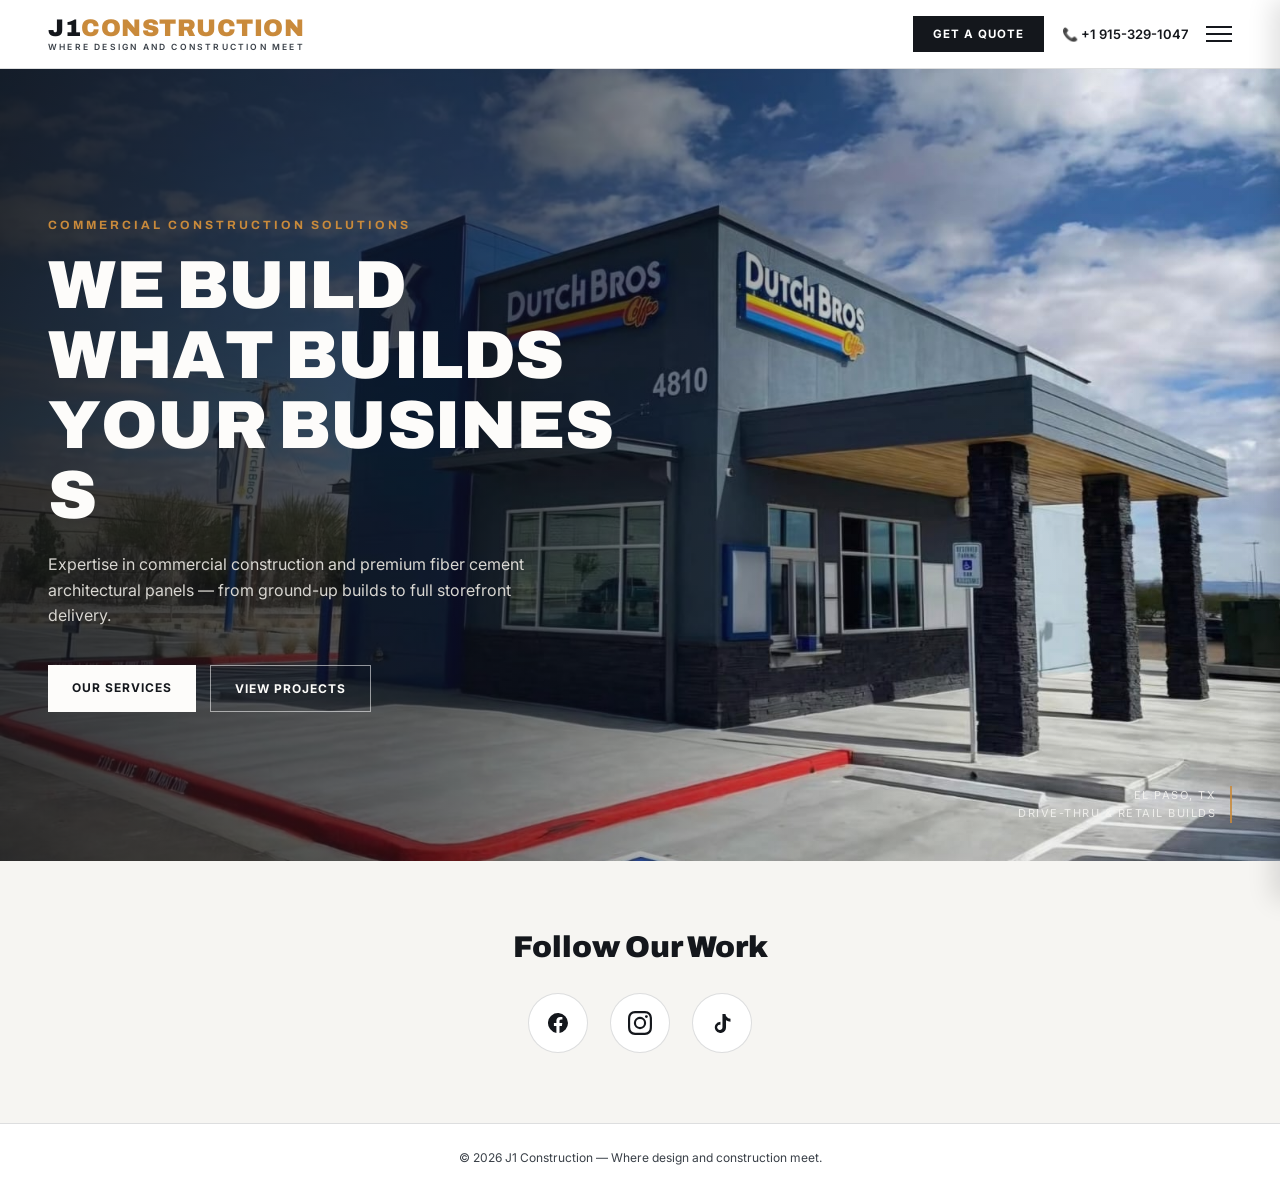
==== index.html @ 25db6960 "Add files via upload" ====
<!DOCTYPE html>
<html lang="en">
<head>
<meta charset="UTF-8">
<meta name="viewport" content="width=device-width, initial-scale=1.0">
<title>J1 Construction — Where Design and Construction Meet</title>
<link rel="icon" type="image/png" href="assets/j1.png">
<link rel="stylesheet" href="css/styles.css">
</head>
<body>

<header>
  <a href="index.html" class="logo">
    <div class="mark">J1<span>CONSTRUCTION</span></div>
    <div class="tag">WHERE DESIGN AND CONSTRUCTION MEET</div>
  </a>

  <nav id="mainNav">
    <a href="index.html" class="active">Home</a>
    <a href="services.html">Services</a>
    <a href="projects.html">Our Projects</a>
    <a href="quote.html">Get a Quote</a>
  </nav>
  <div class="nav-backdrop" id="navBackdrop"></div>

  <div class="header-right">
    <a href="quote.html" class="quote-btn"><span class="long">Get a </span>Quote</a>
    <a href="tel:+1 915-329-1047" class="phone">📞 +1 915-329-1047</a>
    <button class="menu-toggle" id="menuToggle" aria-label="Open menu" aria-expanded="false">
      <span></span><span></span><span></span>
    </button>
  </div>
</header>

<section class="hero">
  <div class="hero-inner">
    <div class="eyebrow">Commercial Construction Solutions</div>
    <div class="title-build-wrap">
      <span class="crane" aria-hidden="true">🏗️</span>
      <h1 class="building-title">WE BUILD<br>WHAT BUILDS<br>YOUR BUSINESS</h1>
    </div>
    <p>Expertise in commercial construction and premium fiber cement architectural panels — from ground-up builds to full storefront delivery.</p>
    <div class="hero-ctas">
      <a href="services.html" class="cta-primary">Our Services</a>
      <a href="projects.html" class="cta-secondary">View Projects</a>
    </div>
  </div>
  <div class="badge">EL PASO, TX<br>DRIVE-THRU &amp; RETAIL BUILDS</div>
</section>

<section class="home-social">
  <h2>Follow Our Work</h2>
  <div class="home-social-icons">
    <a href="https://facebook.com" target="_blank" rel="noopener" aria-label="Facebook">
      <svg viewBox="0 0 24 24" width="24" height="24" fill="currentColor"><path d="M22 12a10 10 0 1 0-11.6 9.9v-7H7.9V12h2.5V9.8c0-2.5 1.5-3.9 3.8-3.9 1.1 0 2.2.2 2.2.2v2.4h-1.3c-1.2 0-1.6.8-1.6 1.6V12h2.8l-.4 2.9h-2.4v7A10 10 0 0 0 22 12z"/></svg>
    </a>
    <a href="https://instagram.com" target="_blank" rel="noopener" aria-label="Instagram">
      <svg viewBox="0 0 24 24" width="24" height="24" fill="currentColor"><path d="M12 2.163c3.204 0 3.584.012 4.85.07 3.252.148 4.771 1.691 4.919 4.919.058 1.265.069 1.645.069 4.849 0 3.205-.012 3.584-.069 4.849-.149 3.225-1.664 4.771-4.919 4.919-1.266.058-1.644.07-4.85.07-3.204 0-3.584-.012-4.849-.07-3.26-.149-4.771-1.699-4.919-4.92-.058-1.265-.07-1.644-.07-4.849 0-3.204.012-3.583.07-4.849.149-3.227 1.664-4.771 4.919-4.919 1.266-.057 1.645-.069 4.849-.069zM12 0C8.741 0 8.333.014 7.053.072 2.695.272.273 2.69.073 7.052.014 8.333 0 8.741 0 12c0 3.259.014 3.668.072 4.948.2 4.358 2.618 6.78 6.98 6.98C8.333 23.986 8.741 24 12 24c3.259 0 3.668-.014 4.948-.072 4.354-.2 6.782-2.618 6.979-6.98.059-1.28.073-1.689.073-4.948 0-3.259-.014-3.667-.072-4.947-.196-4.354-2.617-6.78-6.979-6.98C15.668.014 15.259 0 12 0zm0 5.838a6.162 6.162 0 1 0 0 12.324 6.162 6.162 0 0 0 0-12.324zM12 16a4 4 0 1 1 0-8 4 4 0 0 1 0 8zm6.406-11.845a1.44 1.44 0 1 0 0 2.881 1.44 1.44 0 0 0 0-2.881z"/></svg>
    </a>
    <a href="https://tiktok.com" target="_blank" rel="noopener" aria-label="TikTok">
      <svg viewBox="0 0 24 24" width="24" height="24" fill="currentColor"><path d="M16.6 5.82c-.7-.77-1.09-1.77-1.09-2.82h-3.05v13.44a2.59 2.59 0 0 1-4.6 1.62 2.59 2.59 0 0 1 2.6-4.24V10.7a5.63 5.63 0 0 0-4.86 8.47 5.63 5.63 0 0 0 10.42-2.96V9.36a7.6 7.6 0 0 0 4.46 1.43V7.75a4.85 4.85 0 0 1-3.88-1.93z"/></svg>
    </a>
  </div>
</section>

<footer>© 2026 J1 Construction — Where design and construction meet.</footer>

<script src="js/main.js"></script>
</body>
</html>
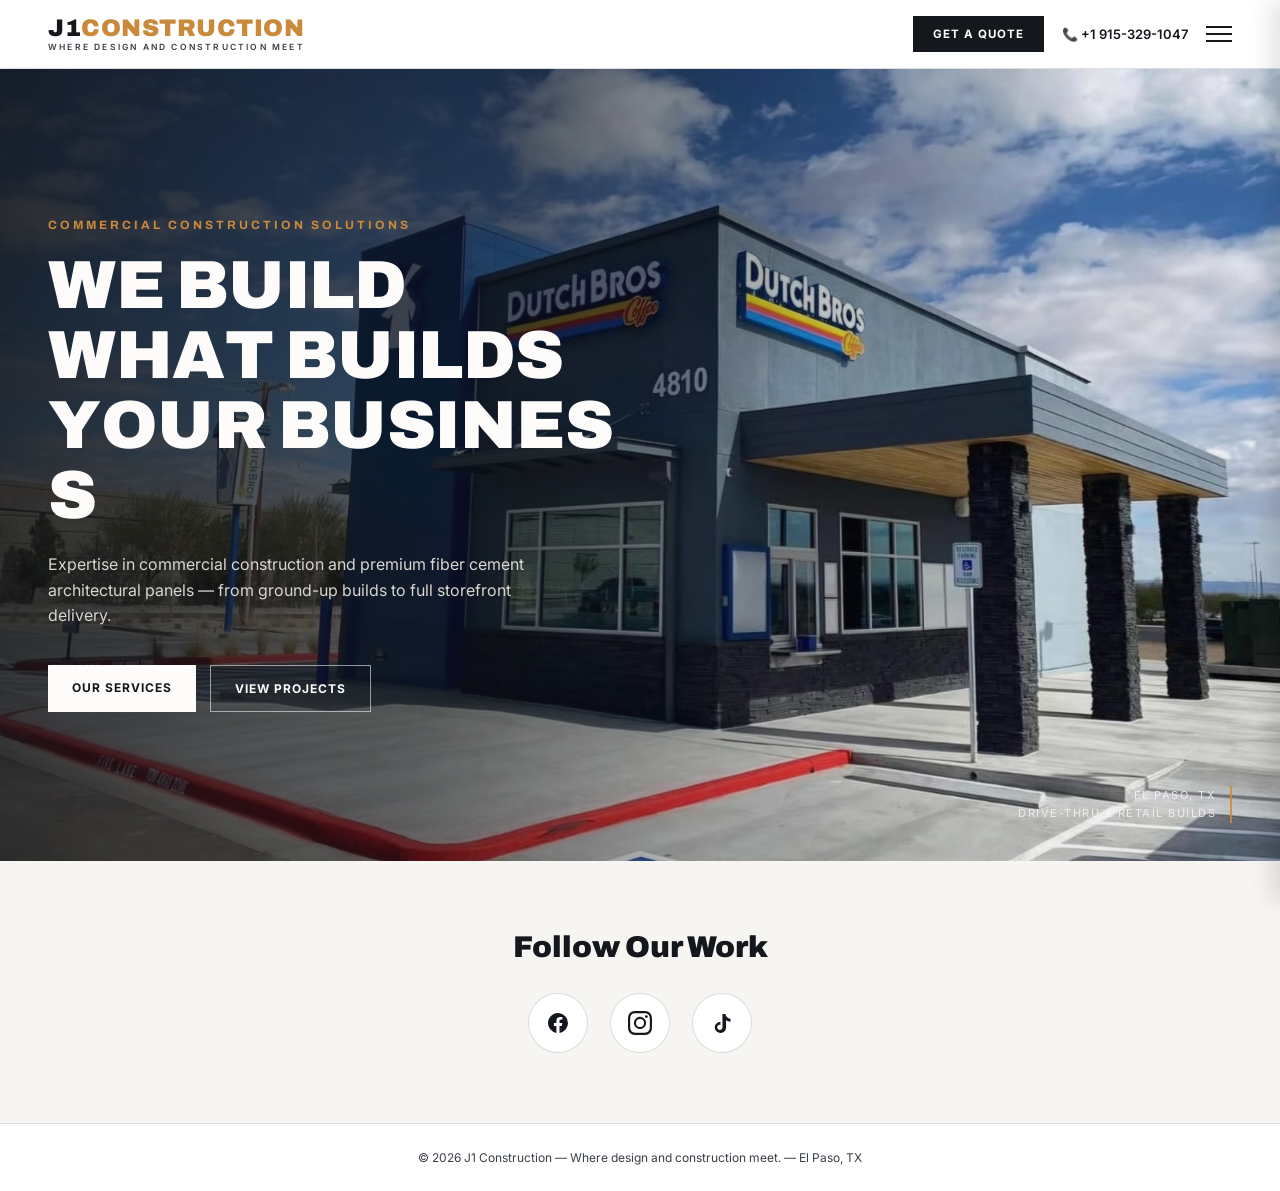
==== commit 9e05ab98: "Add location to footer in index.html" ====
--- a/index.html
+++ b/index.html
@@ -63,7 +63,7 @@
   </div>
 </section>
 
-<footer>© 2026 J1 Construction — Where design and construction meet.</footer>
+<footer>© 2026 J1 Construction — Where design and construction meet. — El Paso, TX</footer>
 
 <script src="js/main.js"></script>
 </body>
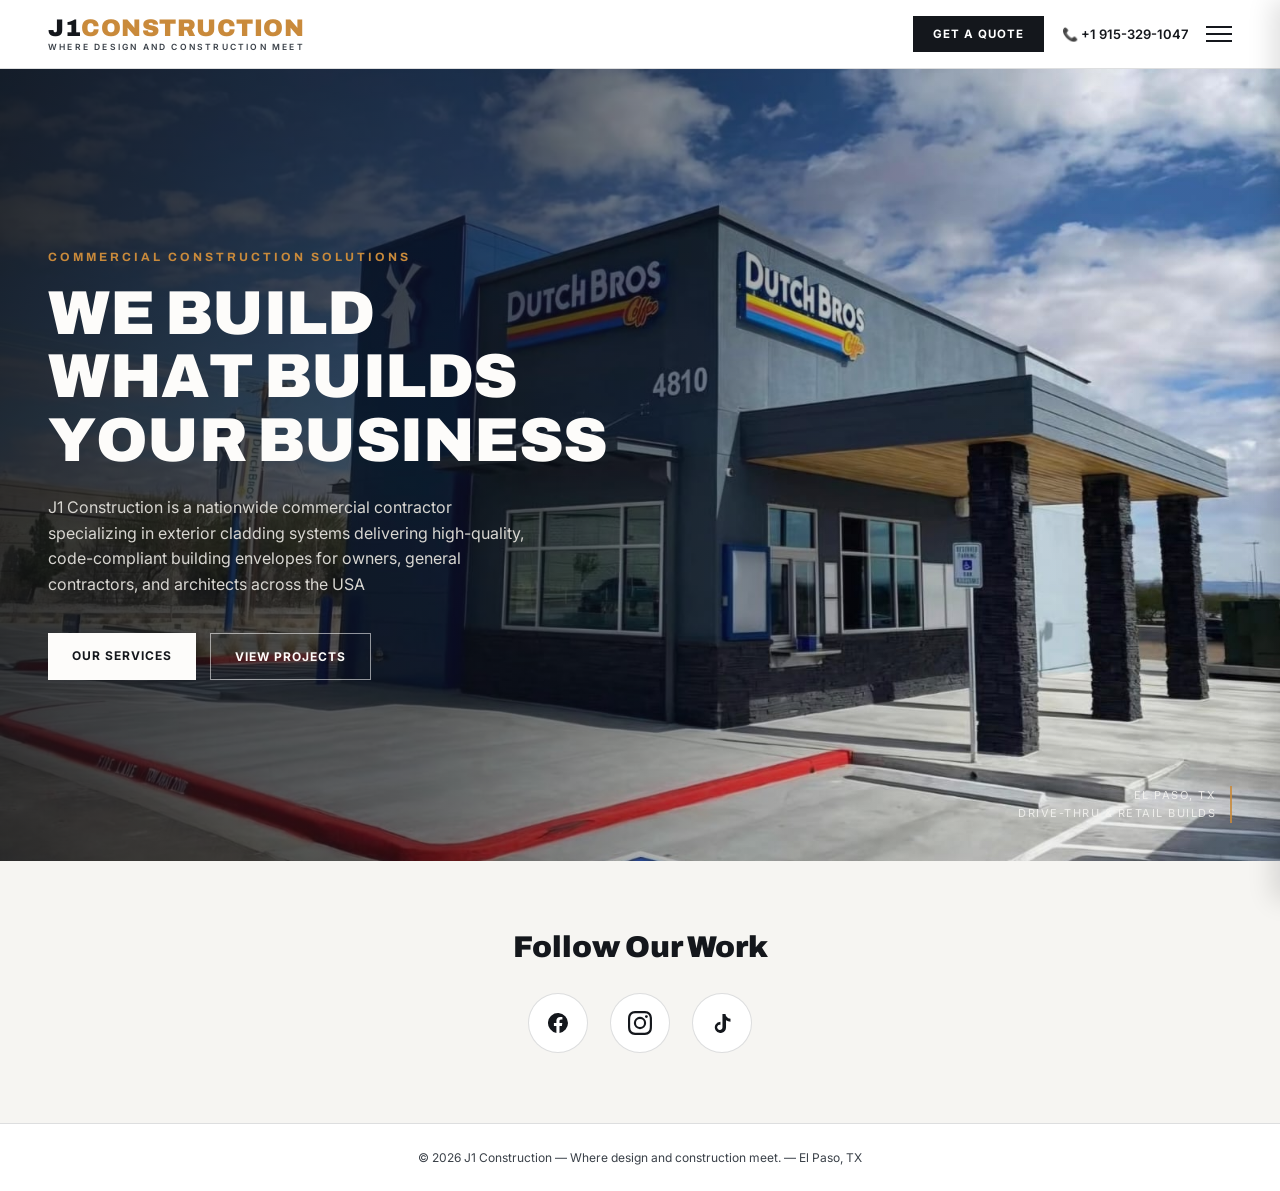
==== commit 5ca48d35: "Update company description in index.html" ====
--- a/index.html
+++ b/index.html
@@ -39,7 +39,7 @@
       <span class="crane" aria-hidden="true">🏗️</span>
       <h1 class="building-title">WE BUILD<br>WHAT BUILDS<br>YOUR BUSINESS</h1>
     </div>
-    <p>Expertise in commercial construction and premium fiber cement architectural panels — from ground-up builds to full storefront delivery.</p>
+    <p>J1 Construction is a nationwide commercial contractor specializing in exterior cladding systems delivering high-quality, code-compliant building envelopes for owners, general contractors, and architects across the USA</p>
     <div class="hero-ctas">
       <a href="services.html" class="cta-primary">Our Services</a>
       <a href="projects.html" class="cta-secondary">View Projects</a>
--- a/css/styles.css
+++ b/css/styles.css
@@ -136,14 +136,14 @@
 .title-build-wrap{ position:relative; display:block; }
 .hero h1{
   font-family:'Archivo', sans-serif; font-weight:900;
-  font-size:clamp(34px, 5.6vw, 68px); line-height:1.03; color:#fdfcfa; letter-spacing:-0.5px;
+  font-size:clamp(34px, 5.6vw, 62px); line-height:1.03; color:#fdfcfa; letter-spacing:-0.5px;
 }
 .title-build-wrap .line{ display:block; }
 .title-build-wrap .letter{
   display:inline-block;
   opacity:0;
   animation-name:letterDrop;
-  animation-duration:.5s;
+  animation-duration:.20s;
   animation-timing-function:cubic-bezier(.34,1.56,.64,1);
   animation-fill-mode:forwards;
 }
@@ -228,7 +228,7 @@
 .projects-track{
   display:flex; gap:20px; width:max-content; padding:0 48px;
   animation-name:marqueeScroll;
-  animation-duration:32s;
+  animation-duration:95s;
   animation-timing-function:linear;
   animation-iteration-count:infinite;
 }
@@ -242,7 +242,7 @@
   letter-spacing:0.5px;
 }
 .project-card{
-  position:relative; flex:0 0 320px; width:320px; aspect-ratio:4/3;
+  position:relative; flex:0 0 640px; width:640px; aspect-ratio:4/3;
   overflow:hidden; background:#e9e7e2; border:1px solid var(--line);
 }
 .project-card img{ width:100%; height:100%; object-fit:cover; }
@@ -311,7 +311,7 @@
   main, .home-social{ padding-left:32px; padding-right:32px; }
   .page-banner{ padding:60px 32px 44px; }
   .services-grid, .social-grid{ grid-template-columns:repeat(2, 1fr); }
-  .project-card{ flex-basis:260px; width:260px; }
+  .project-card{ flex-basis:520px; width:520px; }
   .quote-wrap{ grid-template-columns:1fr; }
   nav{ width:min(40vw, 340px); }
 }
@@ -344,7 +344,7 @@
   main, .home-social{ padding-left:20px; padding-right:20px; padding-top:40px; }
   .page-banner{ padding:48px 20px 36px; }
   .services-grid, .social-grid{ grid-template-columns:1fr; }
-  .project-card{ flex-basis:220px; width:220px; }
+  .project-card{ flex-basis:440px; width:440px; }
   .projects-track{ padding:0 20px; gap:14px; }
   .home-social-icons a{ width:52px; height:52px; font-size:22px; }
   .quote-card .value{ font-size:20px; }
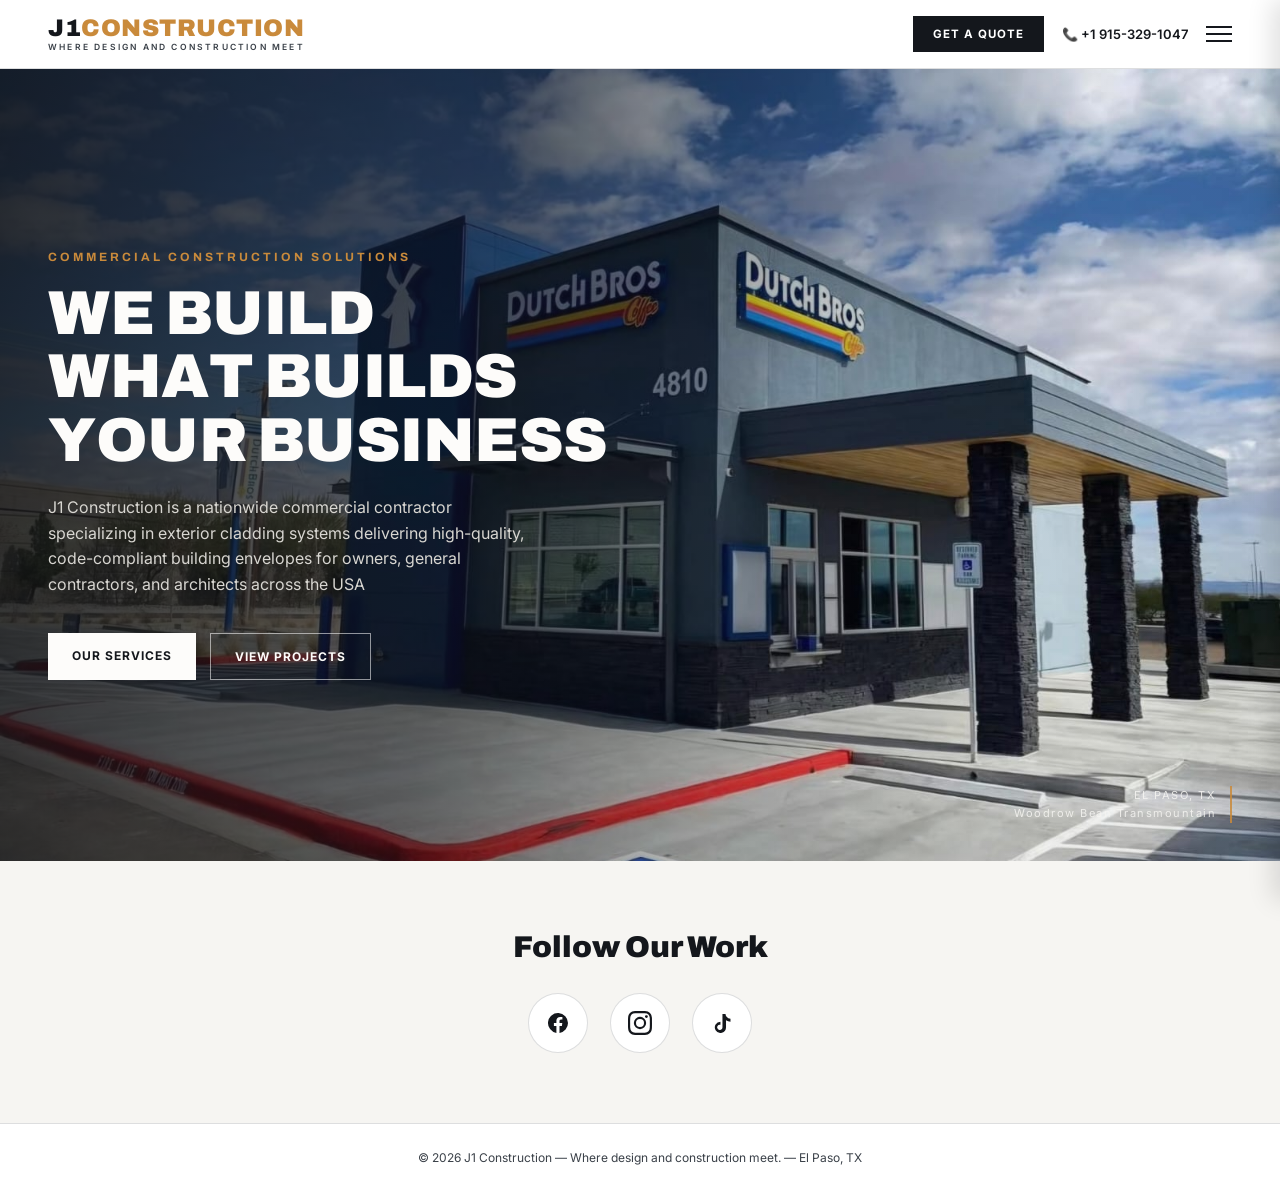
==== commit 9c6261a6: "Update index.html" ====
--- a/index.html
+++ b/index.html
@@ -45,7 +45,7 @@
       <a href="projects.html" class="cta-secondary">View Projects</a>
     </div>
   </div>
-  <div class="badge">EL PASO, TX<br>DRIVE-THRU &amp; RETAIL BUILDS</div>
+  <div class="badge">EL PASO, TX<br>Woodrow Bean Transmountain</div>
 </section>
 
 <section class="home-social">
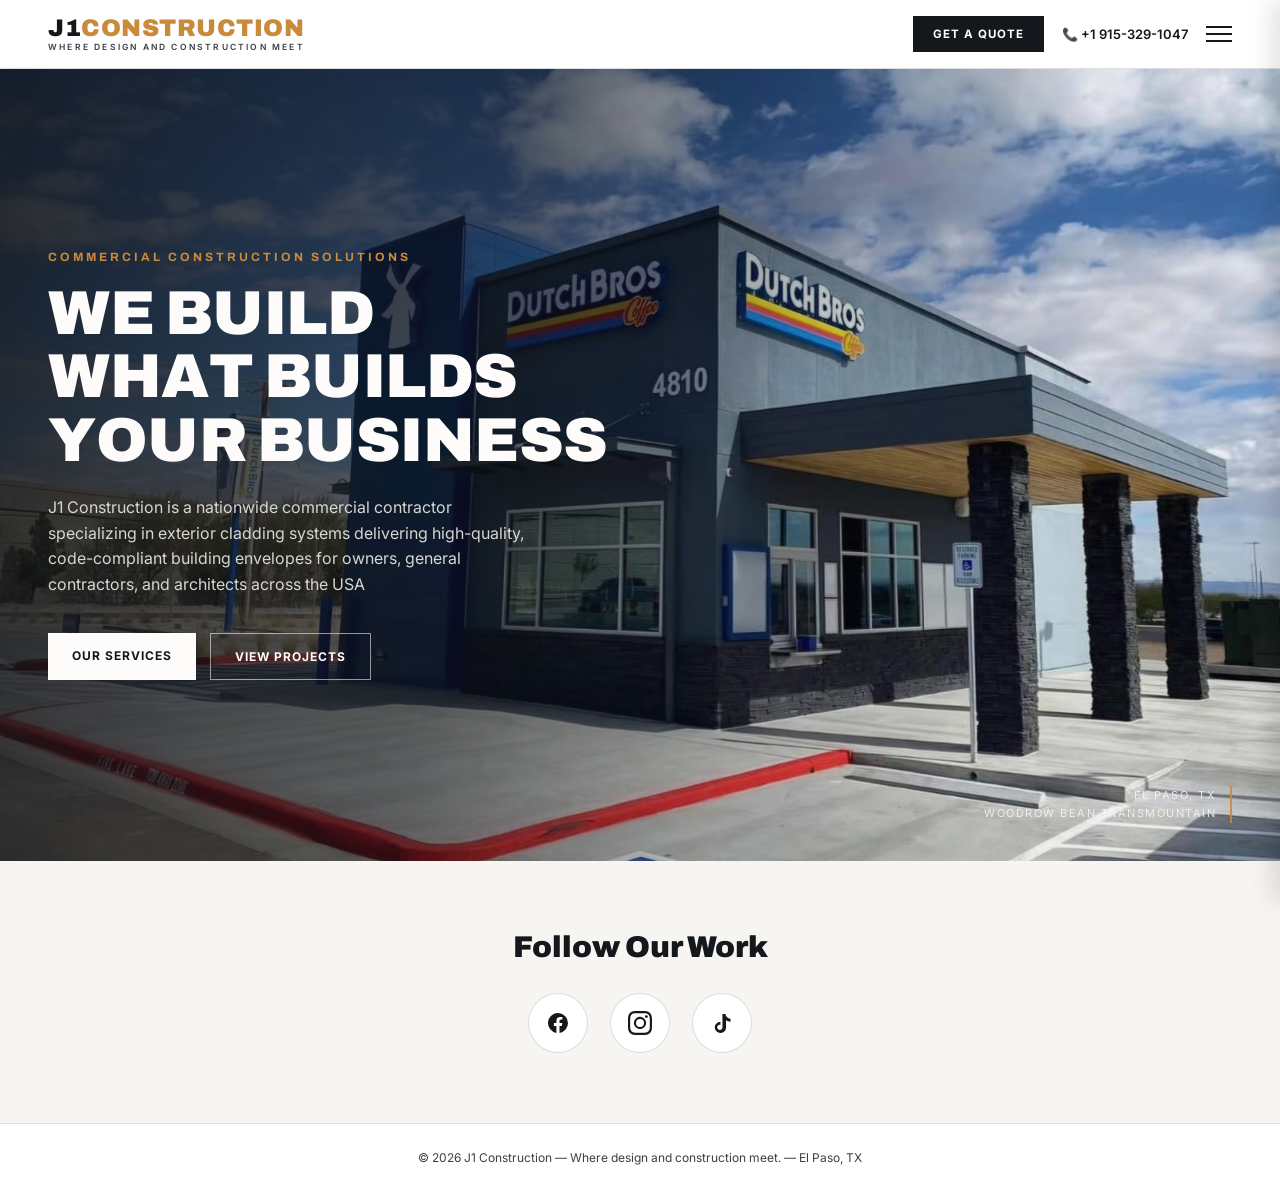
==== commit 24b87aeb: "Update badge text to uppercase" ====
--- a/index.html
+++ b/index.html
@@ -45,7 +45,7 @@
       <a href="projects.html" class="cta-secondary">View Projects</a>
     </div>
   </div>
-  <div class="badge">EL PASO, TX<br>Woodrow Bean Transmountain</div>
+  <div class="badge">EL PASO, TX<br>WOODROW BEAN TRANSMOUNTAIN</div>
 </section>
 
 <section class="home-social">
